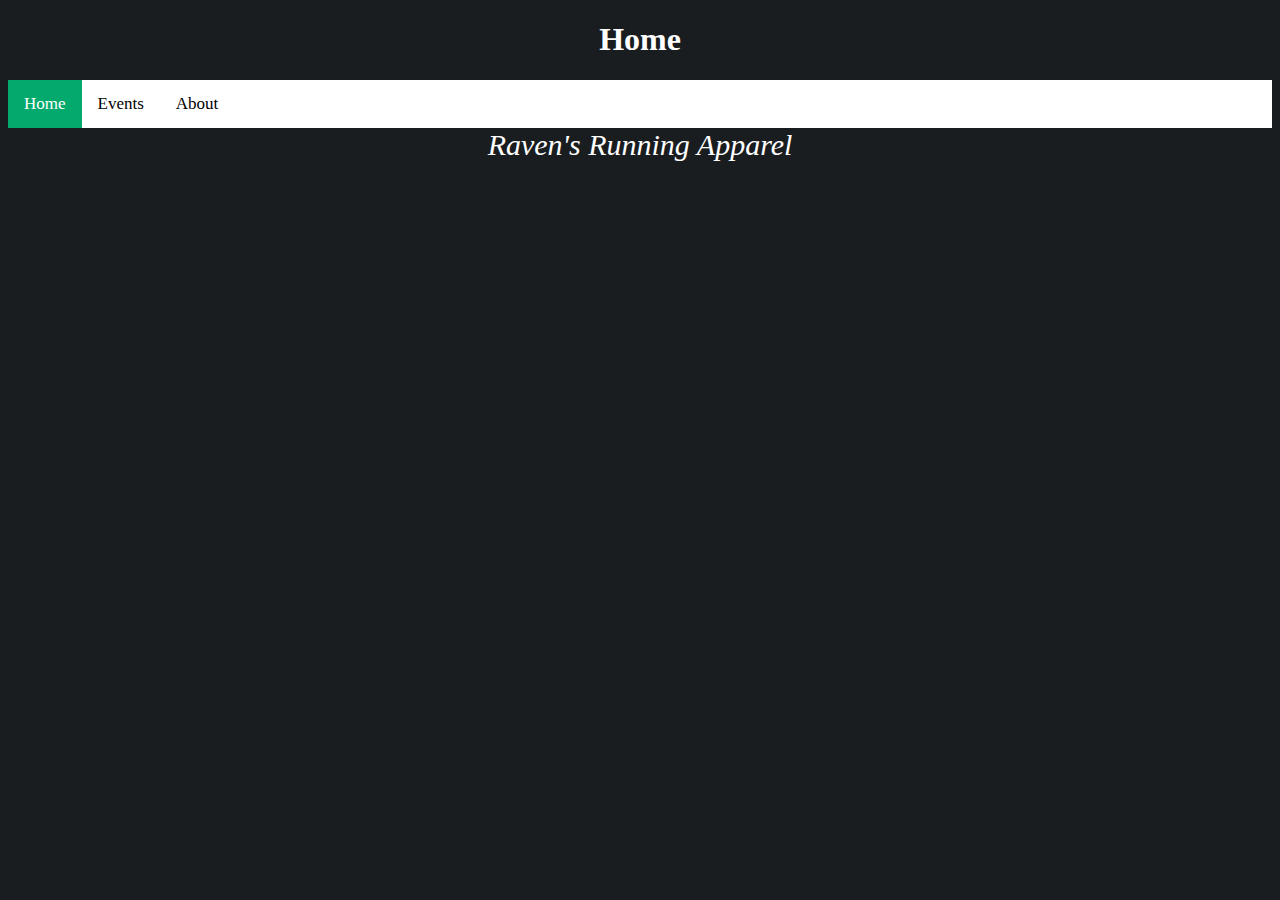
==== index.html @ 5cd2b7a8 "Made 2 pages" ====
<!DOCTYPE html>
<html lang="en">
<head>
    <meta charset="UTF-8">
    <title>Raven's Running Apparel</title>
    <h1> Home </h1>
    <link rel="stylesheet" href="style.css">

</head>
<body>
<div class="topnav">
    <a class="active" href="index.html">Home</a>
    <a href="events.html">Events</a>
    <a href="about.html">About</a>
</div>
<div id = "name">Raven's Running Apparel </div>



</body>
</html>
---- style.css ----
body{
    background-color: #1a1d20;
    color: white;
    font-family:"Arial Black";

}
img{
    width: 580px;
    vertical-align: middle;
}
pre{
    background-color: #1a1d20;
    color: white;
    font-family:"Arial Black";
    text-align: center;
    font-size: 30px;
}
#name{
    font-style: italic;
    text-align: center;
    font-size: 30px;
}
#words{
    font-family: Arial;
    font-size: 20px;
    text-align: center;
}
h1{
    text-align: center;

}
/* Add a black background color to the top navigation */
.topnav {
    background-color: white;
    overflow: hidden;
}

/* Style the links inside the navigation bar */
.topnav a {
    float: left;
    color: black;
    text-align: center;
    padding: 14px 16px;
    text-decoration: none;
    font-size: 17px;
}

/* Change the color of links on hover */
.topnav a:hover {
    background-color: #ddd;
    color: black;
}

/* Add a color to the active/current link */
.topnav a.active {
    background-color: #04AA6D;
    color: white;
}
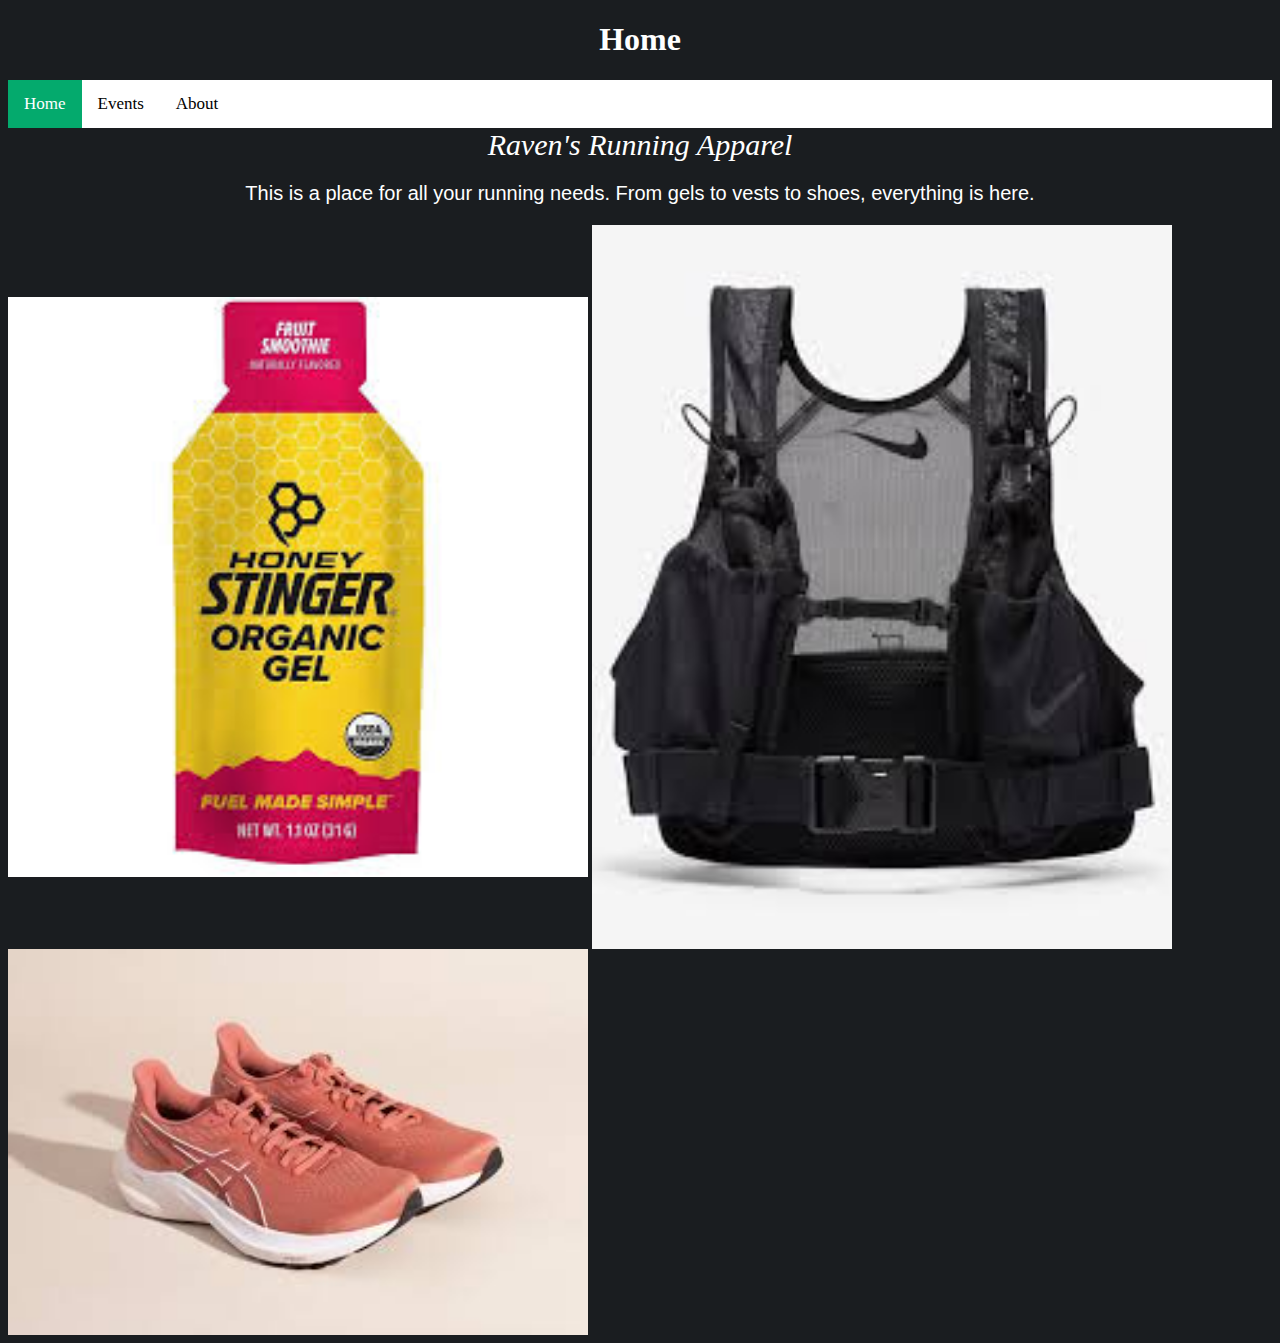
==== commit 9a745cdd: "almost done" ====
--- a/index.html
+++ b/index.html
@@ -15,6 +15,10 @@
 </div>
 <div id = "name">Raven's Running Apparel </div>
 
+<p class ="words">This is a place for all your running needs. From gels to vests to shoes, everything is here. </p>
+<img src="gel.jpeg" alt="gels">
+<img src="vest.jpeg" alt="vest">
+<img src="shoes.jpeg" alt="shoes">
 
 
 </body>
--- a/style.css
+++ b/style.css
@@ -20,7 +20,7 @@
     text-align: center;
     font-size: 30px;
 }
-#words{
+.words{
     font-family: Arial;
     font-size: 20px;
     text-align: center;
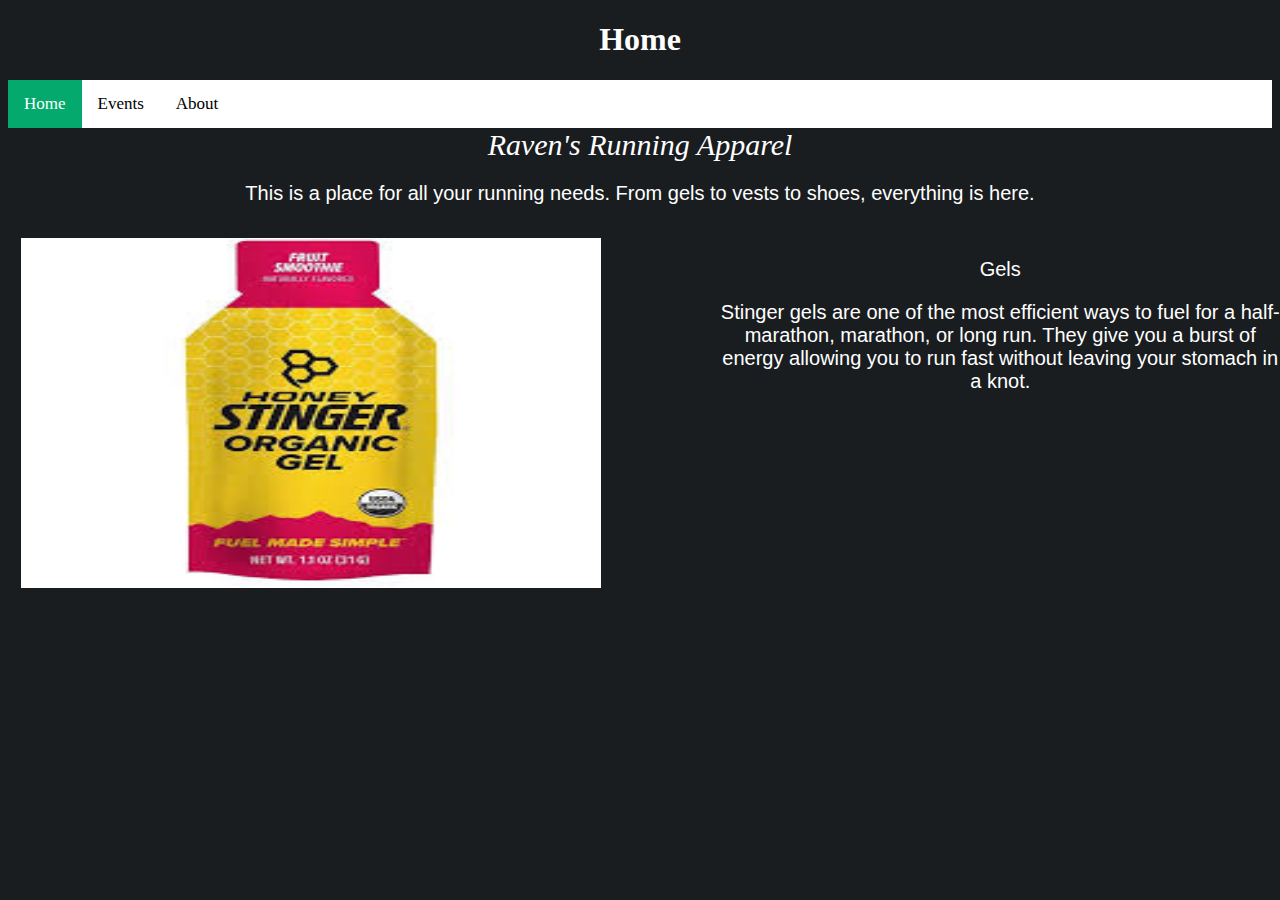
==== commit ce8f0c2c: "First pic in home" ====
--- a/index.html
+++ b/index.html
@@ -16,10 +16,21 @@
 <div id = "name">Raven's Running Apparel </div>
 
 <p class ="words">This is a place for all your running needs. From gels to vests to shoes, everything is here. </p>
-<img src="gel.jpeg" alt="gels">
-<img src="vest.jpeg" alt="vest">
-<img src="shoes.jpeg" alt="shoes">
 
 
+<!--<img src="vest.jpeg" alt="vest"align="right" width="200px" height="300px">-->
+<!--img src="shoes.jpeg" alt="shoes" align="left" width="200px" height="300px">&ndash;&gt;-->
+<div id="container">
+    <div id="dual-container">
+
+        <img id="image" src="gel.jpeg" alt="gel" width="100px" height="350px">
+        <div class="dual-column">
+            <p class="words"> Gels </p>
+            <p class ="words">Stinger gels are one of the most efficient ways to fuel for a half-marathon, marathon, or long run.
+            They give you a burst of energy allowing you to run fast without leaving your stomach in a knot.</p>
+        </div>
+    </div>
+</div>
 </body>
+
 </html>--- a/style.css
+++ b/style.css
@@ -7,6 +7,7 @@
 img{
     width: 580px;
     vertical-align: middle;
+    display: block;
 }
 pre{
     background-color: #1a1d20;
@@ -55,4 +56,23 @@
 .topnav a.active {
     background-color: #04AA6D;
     color: white;
+}
+#container {
+    margin: 0 auto;
+    padding: 1%;
+
+    width: 100%;
+    height: 100%;
+}
+
+.dual-column {
+    width: 45%;
+    height: 90%;
+    text-align: center;
+}
+
+#dual-container {
+    height: 53%;
+    display: flex;
+    justify-content: space-between;
 }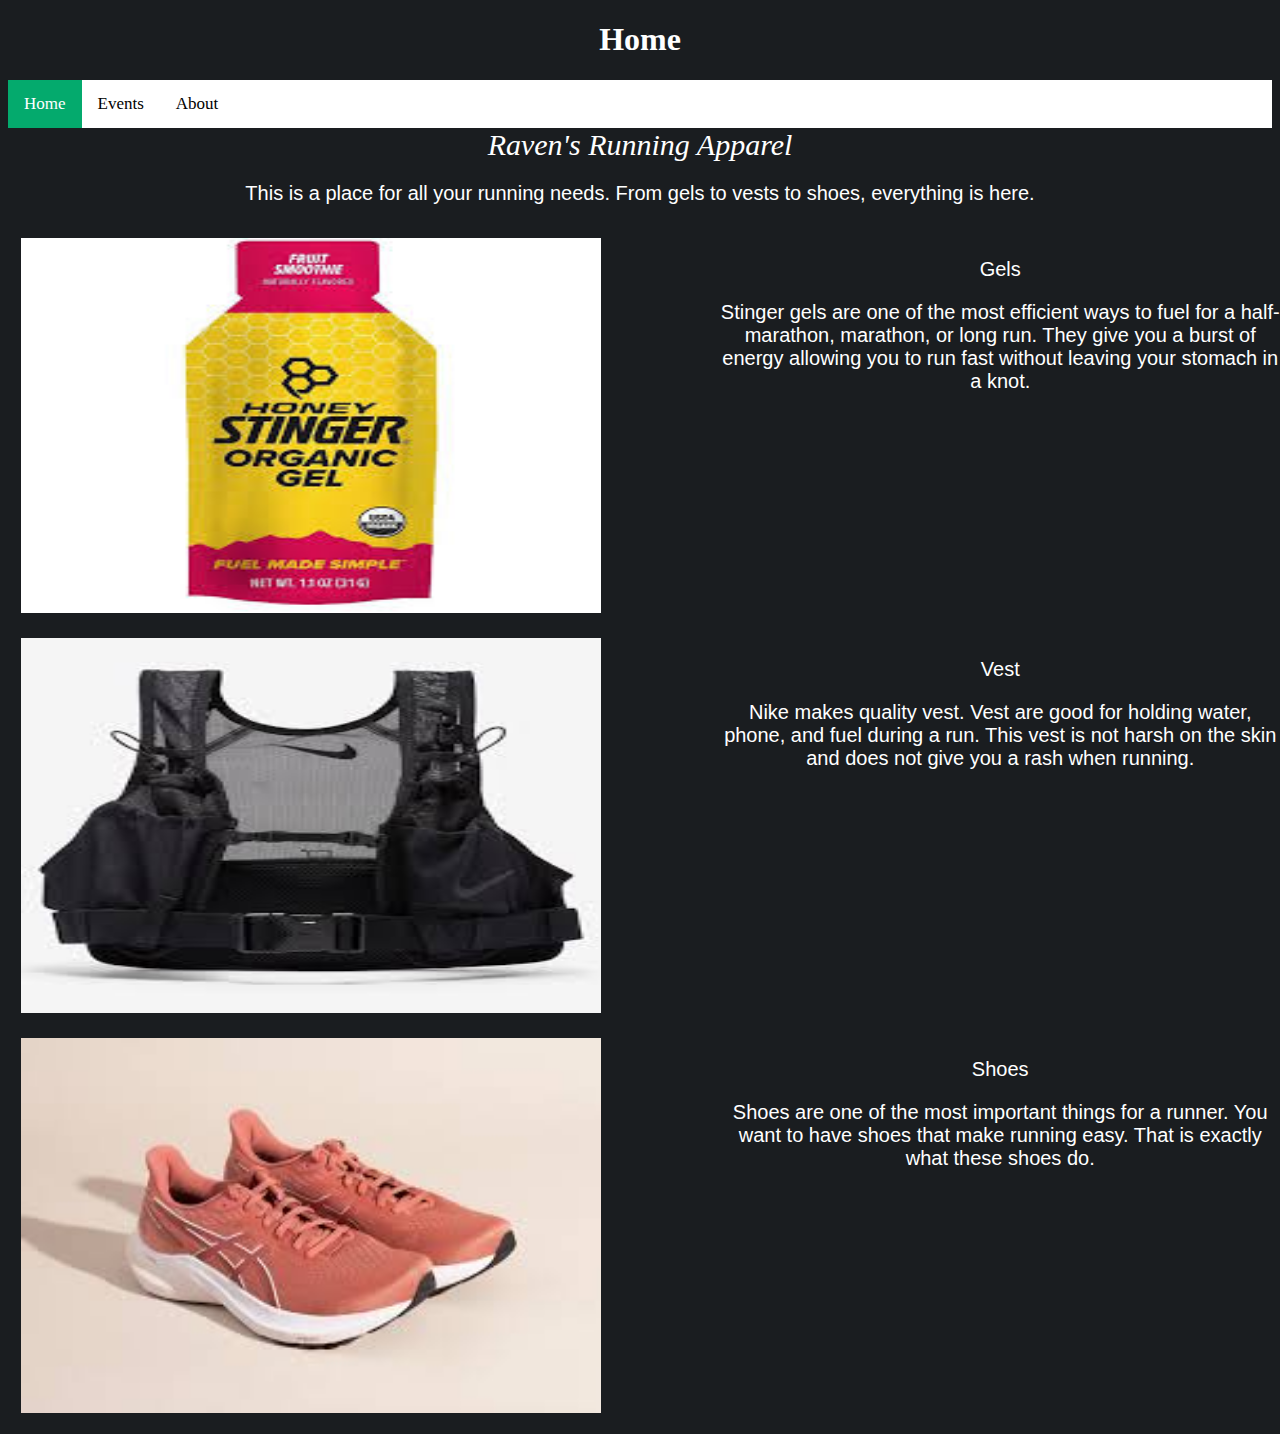
==== commit 19b5fcfb: "Final Product" ====
--- a/index.html
+++ b/index.html
@@ -8,22 +8,24 @@
 
 </head>
 <body>
+
+<!--This is the navigation bar-->
 <div class="topnav">
     <a class="active" href="index.html">Home</a>
     <a href="events.html">Events</a>
     <a href="about.html">About</a>
 </div>
+
+<!--Banner-->
 <div id = "name">Raven's Running Apparel </div>
 
 <p class ="words">This is a place for all your running needs. From gels to vests to shoes, everything is here. </p>
 
 
-<!--<img src="vest.jpeg" alt="vest"align="right" width="200px" height="300px">-->
-<!--img src="shoes.jpeg" alt="shoes" align="left" width="200px" height="300px">&ndash;&gt;-->
-<div id="container">
-    <div id="dual-container">
-
-        <img id="image" src="gel.jpeg" alt="gel" width="100px" height="350px">
+<!--Images and word 1-->
+<div class="container">
+    <div class="dual-container">
+        <img src="gel.jpeg" alt="gel" width="100px" height="375px">
         <div class="dual-column">
             <p class="words"> Gels </p>
             <p class ="words">Stinger gels are one of the most efficient ways to fuel for a half-marathon, marathon, or long run.
@@ -31,6 +33,31 @@
         </div>
     </div>
 </div>
+
+<!--Images and word 2-->
+<div class ="container">
+    <div class ="dual-container">
+        <img src="vest.jpeg" alt="vest" width="100px" height="375px">
+        <div class="dual-column">
+            <p class="words"> Vest </p>
+            <p class ="words">Nike makes quality vest. Vest are good for holding water, phone, and fuel during a run.
+                This vest is not harsh on the skin and does not give you a rash when running.
+            </p>
+        </div>
+    </div>
+</div>
+<!--Images and word 3-->
+<div class ="container">
+    <div class ="dual-container">
+        <img src="shoes.jpeg" alt="shoes" width="100px" height="375px">
+        <div class="dual-column">
+            <p class="words"> Shoes </p>
+            <p class ="words">Shoes are one of the most important things for a runner. You want to have shoes that make running easy.
+                That is exactly what these shoes do.
+                </p>
+        </div>
+    </div>
+</div>
 </body>
 
 </html>--- a/style.css
+++ b/style.css
@@ -57,7 +57,7 @@
     background-color: #04AA6D;
     color: white;
 }
-#container {
+.container {
     margin: 0 auto;
     padding: 1%;
 
@@ -71,7 +71,7 @@
     text-align: center;
 }
 
-#dual-container {
+.dual-container {
     height: 53%;
     display: flex;
     justify-content: space-between;
